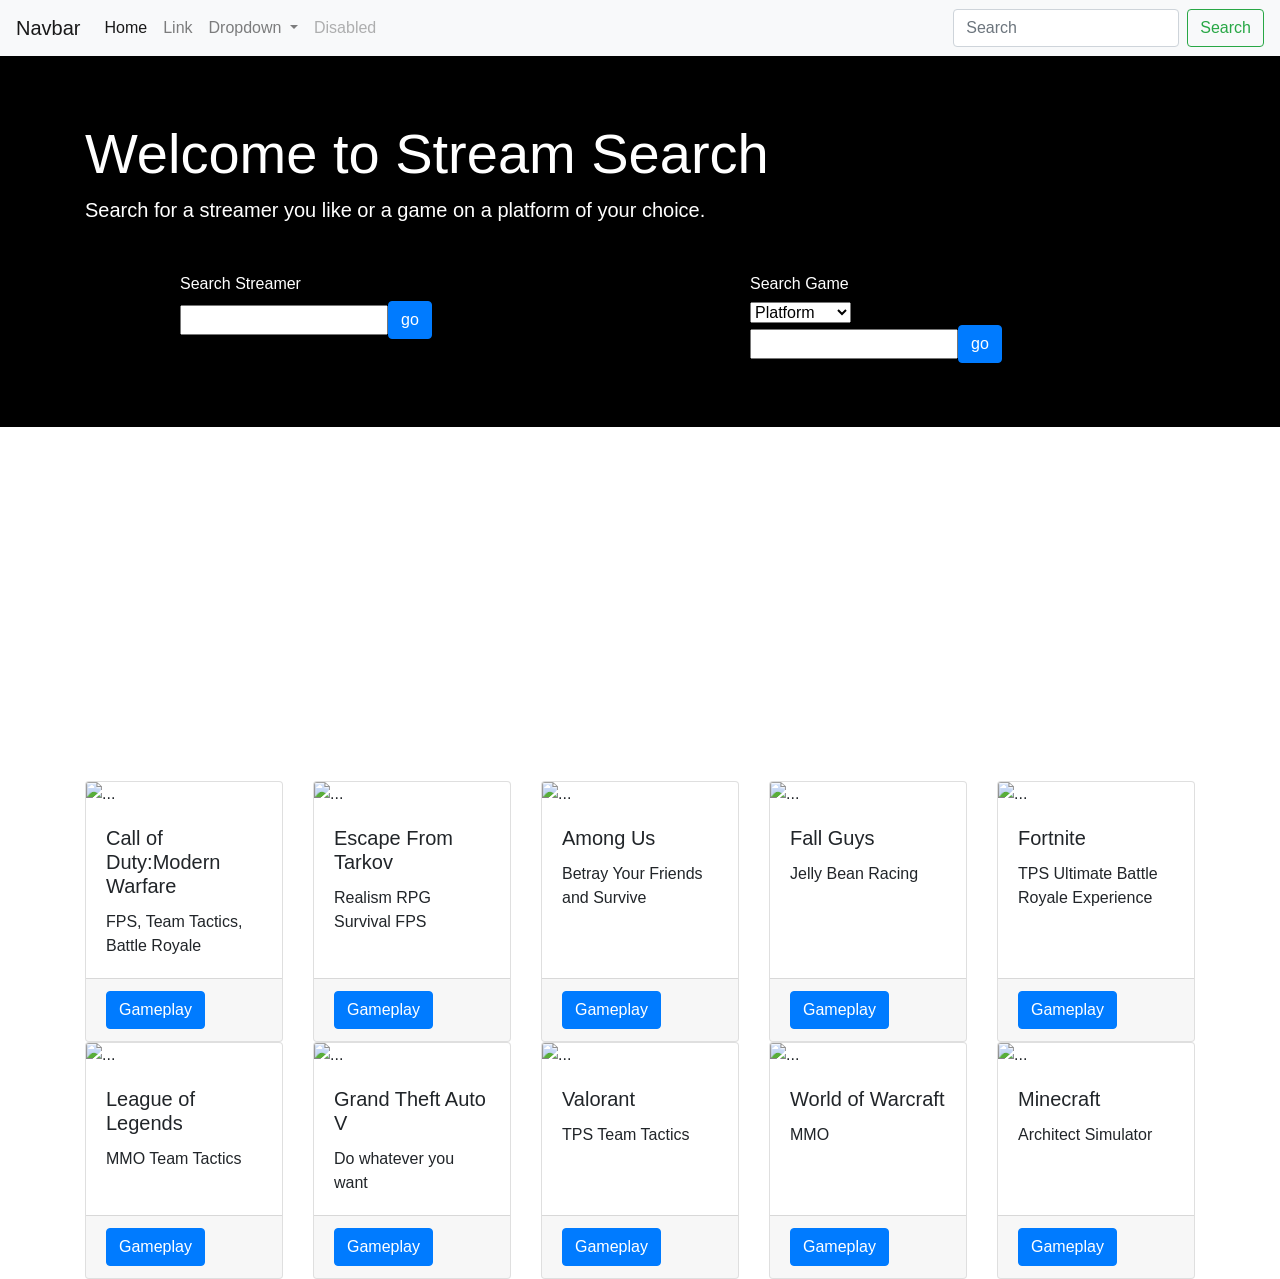
==== index.html @ 0a379860 "index name change" ====
<!DOCTYPE html>
<html lang="en">

<head>
    <meta charset="UTF-8">
    <meta name="viewport" content="width=device-width, initial-scale=1.0">
    <title>Document</title>

    <!-- Bootsrap CDN -->
    <link rel="stylesheet" href="https://stackpath.bootstrapcdn.com/bootstrap/4.5.2/css/bootstrap.min.css"
        integrity="sha384-JcKb8q3iqJ61gNV9KGb8thSsNjpSL0n8PARn9HuZOnIxN0hoP+VmmDGMN5t9UJ0Z" crossorigin="anonymous">

    <!-- Google Fonts CDN  -->
    <link href="https://fonts.googleapis.com/css2?family=EB+Garamond:wght@400;700&display=swap" rel="stylesheet">

    <!-- Font Awesome CDN  -->
    <script src="https://kit.fontawesome.com/6acb0d9fa3.js" crossorigin="anonymous"></script>

    <!-- Local Style Sheet -->
    <link rel="stylesheet" href="style.css">

</head>

<!-- chicken coop api -->
<!-- rawg -->
<!-- getvideoandaudio-->
<!-- 3rd party youtbube/twitch? -->

<!-- USECASE, allow for people to search for specefic streamers or streams of games they like -->

<body>
    <!-- index.html -->
    <!-- navbar with brand, about us, donate -->
    <nav class="navbar navbar-expand-lg navbar-light bg-light">
        <a class="navbar-brand" href="#">Navbar</a>
        <button class="navbar-toggler" type="button" data-toggle="collapse" data-target="#navbarSupportedContent"
            aria-controls="navbarSupportedContent" aria-expanded="false" aria-label="Toggle navigation">
            <span class="navbar-toggler-icon"></span>
        </button>

        <div class="collapse navbar-collapse" id="navbarSupportedContent">
            <ul class="navbar-nav mr-auto">
                <li class="nav-item active">
                    <a class="nav-link" href="#">Home <span class="sr-only">(current)</span></a>
                </li>
                <li class="nav-item">
                    <a class="nav-link" href="#">Link</a>
                </li>
                <li class="nav-item dropdown">
                    <a class="nav-link dropdown-toggle" href="#" id="navbarDropdown" role="button"
                        data-toggle="dropdown" aria-haspopup="true" aria-expanded="false">
                        Dropdown
                    </a>
                    <div class="dropdown-menu" aria-labelledby="navbarDropdown">
                        <a class="dropdown-item" href="#">Action</a>
                        <a class="dropdown-item" href="#">Another action</a>
                        <div class="dropdown-divider"></div>
                        <a class="dropdown-item" href="#">Something else here</a>
                    </div>
                </li>
                <li class="nav-item">
                    <a class="nav-link disabled" href="#">Disabled</a>
                </li>
            </ul>
            <form class="form-inline my-2 my-lg-0">
                <input class="form-control mr-sm-2" type="search" placeholder="Search" aria-label="Search">
                <button class="btn btn-outline-success my-2 my-sm-0" type="submit">Search</button>
            </form>
        </div>
    </nav>

    <!-- jumbotron with search and video back drop -->
    
        <div class="jumbotron jumbotron-fluid">
        
            <video autoplay muted loop poster="">
                <source src="" data-src="assets/jumboBG.mp4" type="video/mp4">
                <source src="" data-src="" type="video/mov">
                <source src="" data-src="" type="video/ogg">
            </video>
            <div class="container text-white">
        
                <h1 class="display-4">Welcome to Stream Search</h1>
                <p class="lead">Search for a streamer you like or a game on a platform of your choice.</p>
                <hr class="my-4">
                <div class="row justify-content-around">
                    <div class="col-lg-4">
                        <h6>Search Streamer</h6>
                        <input id="streamer"><button id="streamerGo" class="btn btn-primary">go</button>
                    </div>
                    <div class="col-lg-4">
                        <h6>Search Game</h6>
                        <form>
                            <select class="platforms">
                                <option value="platform">Platform</option>
                                <option value="pc">PC</option>
                                <option value="playstation-4">Playstation</option>
                                <option value="xbox-one">Xbox-One</option>
                                <option value="switch">Switch</option>
                            </select>
                        </form>
                        <input id="game"><button id="gameGo" class="btn btn-primary">go</button>
                    </div>
                </div>
        
            </div>
            <!-- /.container -->
        </div>
        <!-- /.jumbotron -->
        <!-- carousel looping through trending -->
        <!--Carousel Wrapper-->
        <div class="container">
            <div id="video-carousel-example" class="carousel slide carousel-fade" data-interval="false">
                <!--Indicators-->
                <ol class="carousel-indicators">
                    <li data-target="#video-carousel-example" data-slide-to="0" class="active"></li>
                    <li data-target="#video-carousel-example" data-slide-to="1"></li>
                    <li data-target="#video-carousel-example" data-slide-to="2"></li>
                </ol>
                <!--/.Indicators-->
                <!--Slides-->
                <div class="carousel-inner" role="listbox">
                    <div id="vid1" class="carousel-item active text-center">
                        <iframe width="560" height="315" src="https://www.youtube.com/embed/0E44DClsX5Q" frameborder="0" allow="accelerometer; autoplay; clipboard-write; encrypted-media; gyroscope; picture-in-picture" allowfullscreen></iframe>
                    </div>
                    <div class="carousel-item">
                        <video class="video-fluid" autoplay loop muted>
                            <source src="" type="video/mp4" />
                        </video>
                    </div>
                    <div class="carousel-item">
                        <video class="video-fluid" autoplay loop muted>
                            <source src="" type="video/mp4" />
                        </video>
                    </div>
                </div>
                <!--/.Slides-->
                <!--Controls-->
                <a class="carousel-control-prev" href="#video-carousel-example" role="button" data-slide="prev">
                    <span class="carousel-control-prev-icon" aria-hidden="true"></span>
                    <span class="sr-only">Previous</span>
                </a>
                <a class="carousel-control-next" href="#video-carousel-example" role="button" data-slide="next">
                    <span class="carousel-control-next-icon" aria-hidden="true"></span>
                    <span class="sr-only">Next</span>
                </a>
                <!--/.Controls-->
            </div>
            <!--Carousel Wrapper-->
        
            
            <!-- cards with trending -->
        
            <div class="card-deck">
                <div class="card">
                    <img src="https://images10.newegg.com/BizIntell/item/74/117/74-117-398/Call-of-Duty-Modern-Warfare-Xbox.jpg"
                        class="card-img-top" alt="...">
                    <div class="card-body">
                        <h5 class="card-title">Call of Duty:Modern Warfare</h5>
                        <p class="card-text">FPS, Team Tactics, Battle Royale</p>
                    </div>
                    <div class="card-footer">
                        <a href="https://www.youtube.com/watch?v=rXRQyd6_5j4" class="btn btn-primary">Gameplay</a>
                    </div>
                </div>
                <div class="card">
                    <img src="https://esportsobserver.com/wp-content/uploads/2020/06/Twitch-Top10s.jpg" class="card-img-top"
                        alt="...">
                    <div class="card-body">
                        <h5 class="card-title">Escape From Tarkov</h5>
                        <p class="card-text">Realism RPG Survival FPS</p>
                    </div>
                    <div class="card-footer">
                        <a href="https://www.youtube.com/watch?v=a70_QmnjhCU" class="btn btn-primary">Gameplay</a>
                    </div>
                </div>
                <div class="card">
                    <img src="https://steamcdn-a.akamaihd.net/steam/apps/945360/header.jpg?t=1581973789" class="card-img-top"
                        alt="...">
                    <div class="card-body">
                        <h5 class="card-title">Among Us</h5>
                        <p class="card-text">Betray Your Friends and Survive</p>
                    </div>
                    <div class="card-footer">
                        <a href="https://www.youtube.com/watch?v=mnpjpdhUNjY" class="btn btn-primary">Gameplay</a>
                    </div>
                </div>
                <div class="card">
                    <img src="https://steamcdn-a.akamaihd.net/steam/apps/1097150/header.jpg?t=1598911632" class="card-img-top"
                        alt="...">
                    <div class="card-body">
                        <h5 class="card-title">Fall Guys</h5>
                        <p class="card-text">Jelly Bean Racing</p>
                    </div>
                    <div class="card-footer">
                        <a href="https://www.youtube.com/watch?v=FcITAzKW3fY" class="btn btn-primary">Gameplay</a>
                    </div>
                </div>
                <div class="card">
                    <img src="https://cdn02.nintendo-europe.com/media/images/10_share_images/games_15/nintendo_switch_download_software_1/H2x1_NSwitchDS_Fortnite_Chapter2Season4_image1280w.jpg"
                        class="card-img-top" alt="...">
                    <div class="card-body">
                        <h5 class="card-title">Fortnite</h5>
                        <p class="card-text">TPS Ultimate Battle Royale Experience</p>
                    </div>
                    <div class="card-footer">
                        <a href="https://www.youtube.com/watch?v=ygvGLIgi0v0" class="btn btn-primary">Gameplay</a>
                    </div>
                </div>
            </div>
        
        
            <div class="card-deck">
                <div class="card">
                    <img src="https://cdn1.dotesports.com/wp-content/uploads/2019/09/12195522/league-of-legends.jpg"
                        class="card-img-top" alt="...">
                    <div class="card-body">
                        <h5 class="card-title">League of Legends</h5>
                        <p class="card-text">MMO Team Tactics</p>
                    </div>
                    <div class="card-footer">
                        <a href="https://www.youtube.com/watch?v=6jRfu885ynE" class="btn btn-primary">Gameplay</a>
                    </div>
                </div>
                <div class="card">
                    <img src="https://steamcdn-a.akamaihd.net/steam/apps/271590/capsule_616x353.jpg?t=1592866696"
                        class="card-img-top" alt="...">
                    <div class="card-body">
                        <h5 class="card-title">Grand Theft Auto V</h5>
                        <p class="card-text">Do whatever you want</p>
                    </div>
                    <div class="card-footer">
                        <a href="https://www.youtube.com/watch?v=d74REG039Dk" class="btn btn-primary">Gameplay</a>
                    </div>
                </div>
                <div class="card">
                    <img src="https://image-cdn.essentiallysports.com/wp-content/uploads/20200601234858/valorant-personajes-1.jpg"
                        class="card-img-top" alt="...">
                    <div class="card-body">
                        <h5 class="card-title">Valorant</h5>
                        <p class="card-text">TPS Team Tactics</p>
                    </div>
                    <div class="card-footer">
                        <a href="https://www.youtube.com/watch?v=g8amyzDHOKw" class="btn btn-primary">Gameplay</a>
                    </div>
                </div>
                <div class="card">
                    <img src="https://i.gadgets360cdn.com/large/world-of-warcraft_1515269153610.jpg" class="card-img-top"
                        alt="...">
                    <div class="card-body">
                        <h5 class="card-title">World of Warcraft</h5>
                        <p class="card-text">MMO</p>
                    </div>
                    <div class="card-footer">
                        <a href="https://www.youtube.com/watch?v=0j9FblQUzQU" class="btn btn-primary">Gameplay</a>
                    </div>
                </div>
                <div class="card">
                    <img src="https://cdn.vox-cdn.com/thumbor/2D0fSxmi24Zw7aaB3M_TViUavrc=/1400x788/filters:format(jpeg)/cdn.vox-cdn.com/uploads/chorus_asset/file/15957232/0fe20042_0bb8_4781_82f4_7130f928b021.jpg"
                        class="card-img-top" alt="...">
                    <div class="card-body">
                        <h5 class="card-title">Minecraft</h5>
                        <p class="card-text">Architect Simulator</p>
                    </div>
                    <div class="card-footer">
                        <a href="https://www.youtube.com/watch?v=MmB9b5njVbA" class="btn btn-primary">Gameplay</a>
                    </div>
                </div>
            </div>
        </div>
        <!-- footer  -->

        <!-- search results -->
        <!-- collapsable streamer results -->
        <!-- plugin video of live stream or clips -->
        <!-- cards of data about them and games played, games played link to game results -->

        <!-- collapsable games results -->
        <!-- carousel of videos plugins of top results -->
        <!-- card with data about game -->
    
    <script>


    </script>







<script src="https://code.jquery.com/jquery-3.5.1.min.js"
    integrity="sha256-9/aliU8dGd2tb6OSsuzixeV4y/faTqgFtohetphbbj0=" crossorigin="anonymous"></script>
<script src="https://cdnjs.cloudflare.com/ajax/libs/popper.js/1.14.3/umd/popper.min.js"
    integrity="sha384-ZMP7rVo3mIykV+2+9J3UJ46jBk0WLaUAdn689aCwoqbBJiSnjAK/l8WvCWPIPm49"
    crossorigin="anonymous"></script>
<script src="https://stackpath.bootstrapcdn.com/bootstrap/4.1.3/js/bootstrap.min.js"
    integrity="sha384-ChfqqxuZUCnJSK3+MXmPNIyE6ZbWh2IMqE241rYiqJxyMiZ6OW/JmZQ5stwEULTy"
    crossorigin="anonymous"></script>
<script src="script.js"></script>
</body>

</html>
---- style.css ----
.jumbotron {
  position: relative;
  overflow: hidden;
  background-color:black;
}
.jumbotron video {
  position: absolute;
  z-index: 1;
  top: 0;
  width:100%;
  height:100%;
  /*  object-fit is not supported on IE  */
  object-fit: cover;
  opacity:0.5;
}
.jumbotron .container {
  z-index: 2;
  position: relative;
}
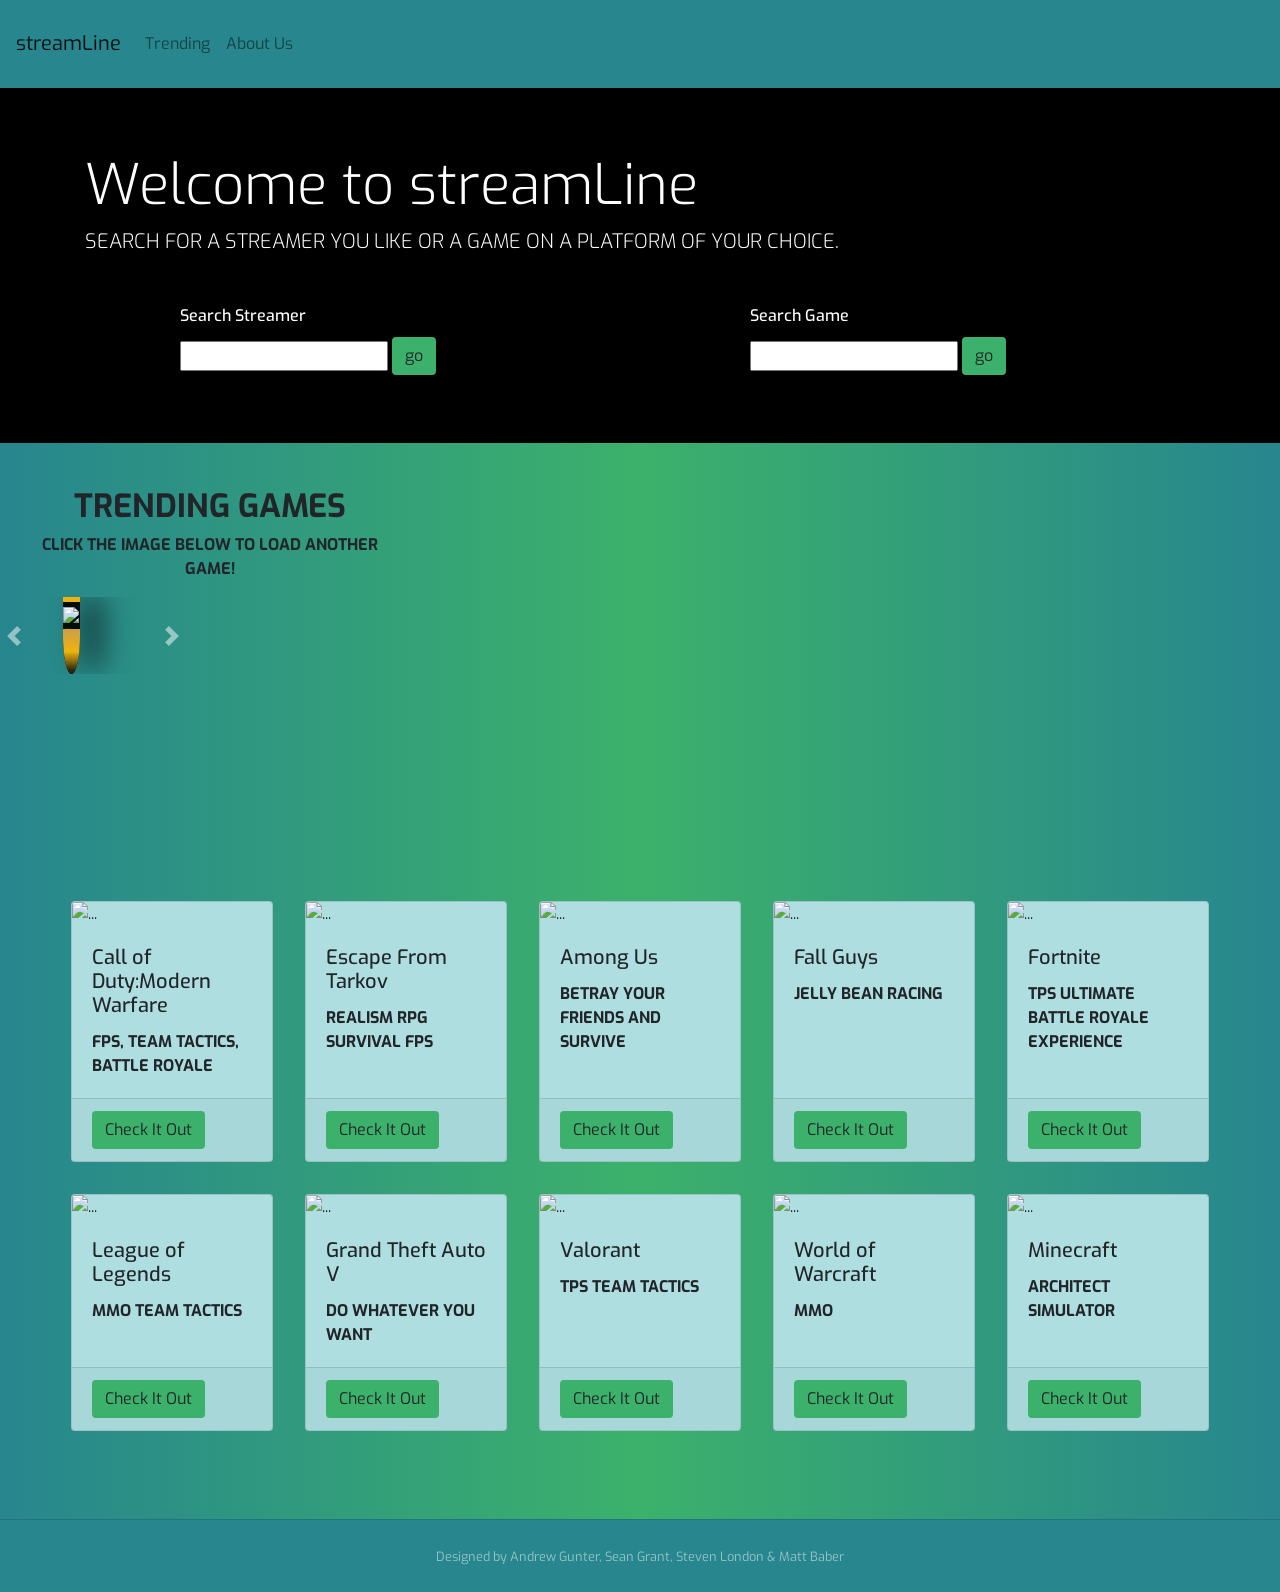
==== commit 48ae3fc8: "final push" ====
--- a/index.html
+++ b/index.html
@@ -4,6 +4,8 @@
 <head>
     <meta charset="UTF-8">
     <meta name="viewport" content="width=device-width, initial-scale=1.0">
+    <meta name="viewport" content="width=device-width, initial-scale=1, shrink-to-fit=no">
+
     <title>Document</title>
 
     <!-- Bootsrap CDN -->
@@ -11,7 +13,7 @@
         integrity="sha384-JcKb8q3iqJ61gNV9KGb8thSsNjpSL0n8PARn9HuZOnIxN0hoP+VmmDGMN5t9UJ0Z" crossorigin="anonymous">
 
     <!-- Google Fonts CDN  -->
-    <link href="https://fonts.googleapis.com/css2?family=EB+Garamond:wght@400;700&display=swap" rel="stylesheet">
+    <link href="https://fonts.googleapis.com/css2?family=Exo:wght@500;800&display=swap" rel="stylesheet">
 
     <!-- Font Awesome CDN  -->
     <script src="https://kit.fontawesome.com/6acb0d9fa3.js" crossorigin="anonymous"></script>
@@ -21,18 +23,11 @@
 
 </head>
 
-<!-- chicken coop api -->
-<!-- rawg -->
-<!-- getvideoandaudio-->
-<!-- 3rd party youtbube/twitch? -->
-
-<!-- USECASE, allow for people to search for specefic streamers or streams of games they like -->
+
 
 <body>
-    <!-- index.html -->
-    <!-- navbar with brand, about us, donate -->
-    <nav class="navbar navbar-expand-lg navbar-light bg-light">
-        <a class="navbar-brand" href="#">Navbar</a>
+    <nav class="navbar navbar-expand-lg navbar-light navbar-bg">
+        <a class="navbar-brand" href="index.html">streamLine</a>
         <button class="navbar-toggler" type="button" data-toggle="collapse" data-target="#navbarSupportedContent"
             aria-controls="navbarSupportedContent" aria-expanded="false" aria-label="Toggle navigation">
             <span class="navbar-toggler-icon"></span>
@@ -40,119 +35,199 @@
 
         <div class="collapse navbar-collapse" id="navbarSupportedContent">
             <ul class="navbar-nav mr-auto">
-                <li class="nav-item active">
-                    <a class="nav-link" href="#">Home <span class="sr-only">(current)</span></a>
+                <li class="nav-item">
+                    <a class="nav-link" href="#">Trending</a>
                 </li>
                 <li class="nav-item">
-                    <a class="nav-link" href="#">Link</a>
+                    <a class="nav-link" href="#">About Us</a>
                 </li>
-                <li class="nav-item dropdown">
-                    <a class="nav-link dropdown-toggle" href="#" id="navbarDropdown" role="button"
-                        data-toggle="dropdown" aria-haspopup="true" aria-expanded="false">
-                        Dropdown
+
+            </ul>
+            <div class="icon rounded">
+                <a href="https://github.com/Itsacoup"><i class="fab fa-git-alt px-2"
+                        style="color: #F05133; font-size: 3em;"></i></a>
+            </div>
+        </div>
+    </nav>
+
+    <!-- jumbotron with search and video back drop -->
+
+    <div class="jumbotron jumbotron-fluid">
+
+        <video autoplay muted loop poster="">
+            <source src="assets/jumboBG.mp4" data-src="" type="video/mp4">
+            <source src="" data-src="" type="video/mov">
+            <source src="" data-src="" type="video/ogg">
+        </video>
+        <div class="container text-white">
+            <h1 class="display-4">Welcome to streamLine</h1>
+            <p class="lead">Search for a streamer you like or a game on a platform of your choice.</p>
+            <hr class="my-4">
+            <div class="row justify-content-around">
+                <div class="col-lg-4">
+                    <h6>Search Streamer</h6>
+                    <input id="streamer"><button id="streamerGo" class="btn btn-bg m-1">go</button>
+                </div>
+                <div class="col-lg-4">
+                    <h6>Search Game</h6>
+                    <input id="game"><button id="gameGo" class="btn btn-bg m-1">go</button>
+                </div>
+            </div>
+
+        </div>
+
+    </div>
+
+
+    <div class="container-fluid d-flex">
+        <div id="homeContent" class="album-sec">
+
+            <div class="row">
+                <div class="col-md-12">
+                    <div class="header text-center">
+                        <!-- Title -->
+                        <h2> Trending Games </h2>
+                        <!-- Discription of game/ streamer-->
+                        <p> Click the image below to load another game! </p>
+                    </div>
+                </div>
+            </div>
+
+            <div class="row mb-5 d-flex justify-content-between">
+                <div id="carouselExampleControls" class="carousel slide" data-interval="false">
+
+                    <div class="carousel-inner ml-5">
+
+                        <div class="carousel-item active">
+                            <div class="col-md-3">
+                                <div class="single-album">
+                                    <div class="album-img">
+                                        <!-- Input GAME/STREAMER Image here-->
+                                        <img id="carImg1" src="" alt="Second slide">
+                                    </div>
+                                    <div class="album-content">
+                                        <div class="album-info">
+                                            <!-- INPUT GAME/ STREAMER NAME-->
+                                            <h3 id="carTitle1"></h3>
+                                            <!-- GAME/STREMAER STYLE-->
+                                            <P id="carGenre1"></p>
+                                        </div>
+                                        <!-- INPUT GAME/STREAMER INFORMATION -->
+                                        <p id="carDescript1" class="album-text p-4"></p>
+                                    </div>
+                                </div>
+                            </div>
+                        </div>
+
+
+
+
+                        <div class="carousel-item">
+                            <div class="col-md-3">
+                                <div class="single-album">
+                                    <div class="album-img">
+                                        <!-- Input GAME/STREAMER Image here-->
+                                        <img id="carImg2" src="" alt="Second slide">
+                                    </div>
+                                    <div class="album-content">
+                                        <div class="album-info">
+                                            <!-- INPUT GAME/ STREAMER NAME-->
+                                            <h3 id="carTitle2"></h3>
+                                            <!-- GAME/STREMAER STYLE-->
+                                            <P id="carGenre2"></p>
+                                        </div>
+                                        <!-- INPUT GAME/STREAMER INFORMATION -->
+                                        <p id="carDescript2" class="album-text p-4"></p>
+                                    </div>
+                                </div>
+                            </div>
+                        </div>
+
+
+
+
+
+
+
+
+
+                    </div>
+
+                    <a class="carousel-control-prev carSlide" href="#carouselExampleControls" role="button"
+                        data-slide="prev">
+                        <span class="carousel-control-prev-icon" aria-hidden="true"></span>
+                        <span class="sr-only">Previous</span>
                     </a>
-                    <div class="dropdown-menu" aria-labelledby="navbarDropdown">
-                        <a class="dropdown-item" href="#">Action</a>
-                        <a class="dropdown-item" href="#">Another action</a>
-                        <div class="dropdown-divider"></div>
-                        <a class="dropdown-item" href="#">Something else here</a>
-                    </div>
-                </li>
-                <li class="nav-item">
-                    <a class="nav-link disabled" href="#">Disabled</a>
-                </li>
-            </ul>
-            <form class="form-inline my-2 my-lg-0">
-                <input class="form-control mr-sm-2" type="search" placeholder="Search" aria-label="Search">
-                <button class="btn btn-outline-success my-2 my-sm-0" type="submit">Search</button>
-            </form>
-        </div>
-    </nav>
-
-    <!-- jumbotron with search and video back drop -->
-    
-        <div class="jumbotron jumbotron-fluid">
-        
-            <video autoplay muted loop poster="">
-                <source src="" data-src="assets/jumboBG.mp4" type="video/mp4">
-                <source src="" data-src="" type="video/mov">
-                <source src="" data-src="" type="video/ogg">
-            </video>
-            <div class="container text-white">
-        
-                <h1 class="display-4">Welcome to Stream Search</h1>
-                <p class="lead">Search for a streamer you like or a game on a platform of your choice.</p>
-                <hr class="my-4">
-                <div class="row justify-content-around">
-                    <div class="col-lg-4">
-                        <h6>Search Streamer</h6>
-                        <input id="streamer"><button id="streamerGo" class="btn btn-primary">go</button>
-                    </div>
-                    <div class="col-lg-4">
-                        <h6>Search Game</h6>
-                        <form>
-                            <select class="platforms">
-                                <option value="platform">Platform</option>
-                                <option value="pc">PC</option>
-                                <option value="playstation-4">Playstation</option>
-                                <option value="xbox-one">Xbox-One</option>
-                                <option value="switch">Switch</option>
-                            </select>
-                        </form>
-                        <input id="game"><button id="gameGo" class="btn btn-primary">go</button>
-                    </div>
-                </div>
-        
-            </div>
-            <!-- /.container -->
-        </div>
-        <!-- /.jumbotron -->
-        <!-- carousel looping through trending -->
+                    <a class="carousel-control-next carSlide" href="#carouselExampleControls" role="button"
+                        data-slide="next">
+                        <span class="carousel-control-next-icon" aria-hidden="true"></span>
+                        <span class="sr-only">Next</span>
+                    </a>
+                </div>
+
+                <div id="mainContent" class="ml-auto my-5">
+                    <div id="vidOnLoad" style="text-align:center">
+
+                    </div>
+                </div>
+
+            </div>
+
+
+        </div>
+
         <!--Carousel Wrapper-->
-        <div class="container">
-            <div id="video-carousel-example" class="carousel slide carousel-fade" data-interval="false">
-                <!--Indicators-->
-                <ol class="carousel-indicators">
-                    <li data-target="#video-carousel-example" data-slide-to="0" class="active"></li>
-                    <li data-target="#video-carousel-example" data-slide-to="1"></li>
-                    <li data-target="#video-carousel-example" data-slide-to="2"></li>
-                </ol>
-                <!--/.Indicators-->
-                <!--Slides-->
-                <div class="carousel-inner" role="listbox">
-                    <div id="vid1" class="carousel-item active text-center">
-                        <iframe width="560" height="315" src="https://www.youtube.com/embed/0E44DClsX5Q" frameborder="0" allow="accelerometer; autoplay; clipboard-write; encrypted-media; gyroscope; picture-in-picture" allowfullscreen></iframe>
-                    </div>
-                    <div class="carousel-item">
-                        <video class="video-fluid" autoplay loop muted>
-                            <source src="" type="video/mp4" />
-                        </video>
-                    </div>
-                    <div class="carousel-item">
-                        <video class="video-fluid" autoplay loop muted>
-                            <source src="" type="video/mp4" />
-                        </video>
-                    </div>
-                </div>
-                <!--/.Slides-->
-                <!--Controls-->
-                <a class="carousel-control-prev" href="#video-carousel-example" role="button" data-slide="prev">
-                    <span class="carousel-control-prev-icon" aria-hidden="true"></span>
-                    <span class="sr-only">Previous</span>
-                </a>
-                <a class="carousel-control-next" href="#video-carousel-example" role="button" data-slide="next">
-                    <span class="carousel-control-next-icon" aria-hidden="true"></span>
-                    <span class="sr-only">Next</span>
-                </a>
-                <!--/.Controls-->
-            </div>
-            <!--Carousel Wrapper-->
-        
-            
-            <!-- cards with trending -->
-        
+        <div id="results" class="collapse">
+            <div id="gameRow" class="row justify-content-between d-flex align-items-center">
+                <div class="col-lg-3 pr-0 text-center" id="gameData1">
+                    <div class="card my-4">
+                        <div class="card-body">
+                            <h3 id="currentGame" class="card-title"></h3>
+                        </div>
+                    </div>
+                    <div class="card my-4">
+                        <div class="card-body">
+                            <img class="card-title img-fluid" id="gamePoster">
+                            <p class="card-text"></p>
+
+                        </div>
+                    </div>
+                    <div class="card my-4">
+                        <div class="card-body">
+                            <h4><a id="currentWebsite" href="">Official Page</a></h4>
+                        </div>
+                    </div>
+                </div>
+                <div class="col-lg-6 p-0 text-center">
+                    <div id="vidResult" style="text-align:center">
+                        <iframe width="800" height="450" src="https://www.youtube.com/embed/KmMFCvVty_U" frameborder="0"
+                            allow="accelerometer; autoplay; clipboard-write; encrypted-media; gyroscope; picture-in-picture"
+                            allowfullscreen></iframe>
+                    </div>
+                </div>
+                <div class="col-lg-3 pl-0" id="gameData2">
+                    <div class="card my-5">
+                        <div class="card-body">
+                            <h5 class="card-title">Description and Rating:</h5>
+                            <p id="gameDescription" class="card-text"></p>
+                            <h3 id="rating"></h3>
+                        </div>
+                    </div>
+                </div>
+            </div>
+        </div>
+    </div>
+    <div class="row">
+        <br>
+        <br>
+        <br>
+        <br>
+    </div>
+    <!-- cards with trending -->
+    <div class="container mt-5">
+        <div class="row">
             <div class="card-deck">
-                <div class="card">
+                <div class="card m-3 gamecard" data-game="Call of Duty Warzone">
                     <img src="https://images10.newegg.com/BizIntell/item/74/117/74-117-398/Call-of-Duty-Modern-Warfare-Xbox.jpg"
                         class="card-img-top" alt="...">
                     <div class="card-body">
@@ -160,10 +235,10 @@
                         <p class="card-text">FPS, Team Tactics, Battle Royale</p>
                     </div>
                     <div class="card-footer">
-                        <a href="https://www.youtube.com/watch?v=rXRQyd6_5j4" class="btn btn-primary">Gameplay</a>
-                    </div>
-                </div>
-                <div class="card">
+                        <button class="btn btn-bg">Check It Out</button>
+                    </div>
+                </div>
+                <div class="card m-3 gamecard" data-game="Escape From Tarkov">
                     <img src="https://esportsobserver.com/wp-content/uploads/2020/06/Twitch-Top10s.jpg" class="card-img-top"
                         alt="...">
                     <div class="card-body">
@@ -171,10 +246,10 @@
                         <p class="card-text">Realism RPG Survival FPS</p>
                     </div>
                     <div class="card-footer">
-                        <a href="https://www.youtube.com/watch?v=a70_QmnjhCU" class="btn btn-primary">Gameplay</a>
-                    </div>
-                </div>
-                <div class="card">
+                        <button class="btn btn-bg">Check It Out</button>
+                    </div>
+                </div>
+                <div class="card m-3 gamecard" data-game="Among Us">
                     <img src="https://steamcdn-a.akamaihd.net/steam/apps/945360/header.jpg?t=1581973789" class="card-img-top"
                         alt="...">
                     <div class="card-body">
@@ -182,10 +257,10 @@
                         <p class="card-text">Betray Your Friends and Survive</p>
                     </div>
                     <div class="card-footer">
-                        <a href="https://www.youtube.com/watch?v=mnpjpdhUNjY" class="btn btn-primary">Gameplay</a>
-                    </div>
-                </div>
-                <div class="card">
+                        <button class="btn btn-bg">Check It Out</button>
+                    </div>
+                </div>
+                <div class="card m-3 gamecard" data-game="Fall Guys">
                     <img src="https://steamcdn-a.akamaihd.net/steam/apps/1097150/header.jpg?t=1598911632" class="card-img-top"
                         alt="...">
                     <div class="card-body">
@@ -193,10 +268,10 @@
                         <p class="card-text">Jelly Bean Racing</p>
                     </div>
                     <div class="card-footer">
-                        <a href="https://www.youtube.com/watch?v=FcITAzKW3fY" class="btn btn-primary">Gameplay</a>
-                    </div>
-                </div>
-                <div class="card">
+                        <button class="btn btn-bg">Check It Out</button>
+                    </div>
+                </div>
+                <div class="card m-3 gamecard" data-game="Fortnite">
                     <img src="https://cdn02.nintendo-europe.com/media/images/10_share_images/games_15/nintendo_switch_download_software_1/H2x1_NSwitchDS_Fortnite_Chapter2Season4_image1280w.jpg"
                         class="card-img-top" alt="...">
                     <div class="card-body">
@@ -204,14 +279,15 @@
                         <p class="card-text">TPS Ultimate Battle Royale Experience</p>
                     </div>
                     <div class="card-footer">
-                        <a href="https://www.youtube.com/watch?v=ygvGLIgi0v0" class="btn btn-primary">Gameplay</a>
-                    </div>
-                </div>
-            </div>
-        
-        
+                        <button class="btn btn-bg">Check It Out</button>
+                    </div>
+                </div>
+            </div>
+        </div>
+
+        <div class="row">
             <div class="card-deck">
-                <div class="card">
+                <div class="card m-3 gamecard" data-game="League of Legends">
                     <img src="https://cdn1.dotesports.com/wp-content/uploads/2019/09/12195522/league-of-legends.jpg"
                         class="card-img-top" alt="...">
                     <div class="card-body">
@@ -219,10 +295,10 @@
                         <p class="card-text">MMO Team Tactics</p>
                     </div>
                     <div class="card-footer">
-                        <a href="https://www.youtube.com/watch?v=6jRfu885ynE" class="btn btn-primary">Gameplay</a>
-                    </div>
-                </div>
-                <div class="card">
+                        <button class="btn btn-bg">Check It Out</button>
+                    </div>
+                </div>
+                <div class="card m-3 gamecard" data-game="Grand Theft Auto V">
                     <img src="https://steamcdn-a.akamaihd.net/steam/apps/271590/capsule_616x353.jpg?t=1592866696"
                         class="card-img-top" alt="...">
                     <div class="card-body">
@@ -230,10 +306,10 @@
                         <p class="card-text">Do whatever you want</p>
                     </div>
                     <div class="card-footer">
-                        <a href="https://www.youtube.com/watch?v=d74REG039Dk" class="btn btn-primary">Gameplay</a>
-                    </div>
-                </div>
-                <div class="card">
+                        <button class="btn btn-bg">Check It Out</button>
+                    </div>
+                </div>
+                <div class="card m-3 gamecard" data-game="Valorant">
                     <img src="https://image-cdn.essentiallysports.com/wp-content/uploads/20200601234858/valorant-personajes-1.jpg"
                         class="card-img-top" alt="...">
                     <div class="card-body">
@@ -241,10 +317,10 @@
                         <p class="card-text">TPS Team Tactics</p>
                     </div>
                     <div class="card-footer">
-                        <a href="https://www.youtube.com/watch?v=g8amyzDHOKw" class="btn btn-primary">Gameplay</a>
-                    </div>
-                </div>
-                <div class="card">
+                        <button class="btn btn-bg">Check It Out</button>
+                    </div>
+                </div>
+                <div class="card m-3 gamecard" data-game="World of Warcraft">
                     <img src="https://i.gadgets360cdn.com/large/world-of-warcraft_1515269153610.jpg" class="card-img-top"
                         alt="...">
                     <div class="card-body">
@@ -252,10 +328,10 @@
                         <p class="card-text">MMO</p>
                     </div>
                     <div class="card-footer">
-                        <a href="https://www.youtube.com/watch?v=0j9FblQUzQU" class="btn btn-primary">Gameplay</a>
-                    </div>
-                </div>
-                <div class="card">
+                        <button class="btn btn-bg">Check It Out</button>
+                    </div>
+                </div>
+                <div class="card m-3 gamecard" data-game="Minecraft">
                     <img src="https://cdn.vox-cdn.com/thumbor/2D0fSxmi24Zw7aaB3M_TViUavrc=/1400x788/filters:format(jpeg)/cdn.vox-cdn.com/uploads/chorus_asset/file/15957232/0fe20042_0bb8_4781_82f4_7130f928b021.jpg"
                         class="card-img-top" alt="...">
                     <div class="card-body">
@@ -263,42 +339,35 @@
                         <p class="card-text">Architect Simulator</p>
                     </div>
                     <div class="card-footer">
-                        <a href="https://www.youtube.com/watch?v=MmB9b5njVbA" class="btn btn-primary">Gameplay</a>
-                    </div>
-                </div>
-            </div>
-        </div>
-        <!-- footer  -->
-
-        <!-- search results -->
-        <!-- collapsable streamer results -->
-        <!-- plugin video of live stream or clips -->
-        <!-- cards of data about them and games played, games played link to game results -->
-
-        <!-- collapsable games results -->
-        <!-- carousel of videos plugins of top results -->
-        <!-- card with data about game -->
-    
-    <script>
-
-
-    </script>
-
-
-
-
-
-
-
-<script src="https://code.jquery.com/jquery-3.5.1.min.js"
-    integrity="sha256-9/aliU8dGd2tb6OSsuzixeV4y/faTqgFtohetphbbj0=" crossorigin="anonymous"></script>
-<script src="https://cdnjs.cloudflare.com/ajax/libs/popper.js/1.14.3/umd/popper.min.js"
-    integrity="sha384-ZMP7rVo3mIykV+2+9J3UJ46jBk0WLaUAdn689aCwoqbBJiSnjAK/l8WvCWPIPm49"
-    crossorigin="anonymous"></script>
-<script src="https://stackpath.bootstrapcdn.com/bootstrap/4.1.3/js/bootstrap.min.js"
-    integrity="sha384-ChfqqxuZUCnJSK3+MXmPNIyE6ZbWh2IMqE241rYiqJxyMiZ6OW/JmZQ5stwEULTy"
-    crossorigin="anonymous"></script>
-<script src="script.js"></script>
+                        <button class="btn btn-bg">Check It Out</button>
+                    </div>
+                </div>
+            </div>
+        </div>
+    </div>
+
+    <br>
+    <br>
+    <br>
+
+    <footer id="sticky-footer" class="py-4 card-footer footer-bg text-white-50">
+        <div class="container text-center">
+            <small> Designed by Andrew Gunter, Sean Grant, Steven London & Matt Baber</small>
+        </div>
+    </footer>
+
+
+
+
+    <script src="https://code.jquery.com/jquery-3.5.1.min.js"
+        integrity="sha256-9/aliU8dGd2tb6OSsuzixeV4y/faTqgFtohetphbbj0=" crossorigin="anonymous"></script>
+    <script src="https://cdnjs.cloudflare.com/ajax/libs/popper.js/1.14.3/umd/popper.min.js"
+        integrity="sha384-ZMP7rVo3mIykV+2+9J3UJ46jBk0WLaUAdn689aCwoqbBJiSnjAK/l8WvCWPIPm49"
+        crossorigin="anonymous"></script>
+    <script src="https://stackpath.bootstrapcdn.com/bootstrap/4.1.3/js/bootstrap.min.js"
+        integrity="sha384-ChfqqxuZUCnJSK3+MXmPNIyE6ZbWh2IMqE241rYiqJxyMiZ6OW/JmZQ5stwEULTy"
+        crossorigin="anonymous"></script>
+    <script src="script.js"></script>
 </body>
 
 </html>
--- a/style.css
+++ b/style.css
@@ -1,3 +1,20 @@
+body {
+  background-image: linear-gradient(to right, #27868e, #3cb16b, #27868e);
+  font-family: 'Exo', sans-serif;
+}
+
+.navbar-bg {
+  background-color: #27868e;
+}
+
+.btn-bg {
+  background-color: #3cb16b !important;
+}
+
+.footer-bg {
+  background-color: #27868e;
+}
+
 .jumbotron {
   position: relative;
   overflow: hidden;
@@ -9,11 +26,161 @@
   top: 0;
   width:100%;
   height:100%;
-  /*  object-fit is not supported on IE  */
   object-fit: cover;
   opacity:0.5;
 }
 .jumbotron .container {
   z-index: 2;
   position: relative;
-}+}
+
+#gameDescription {
+  font-weight: 500 !important;
+  font-size: .75rem !important;
+}
+
+.album-text {
+  font-weight: 500 !important;
+  font-size: .75rem !important;
+}
+
+.card {
+  background-color: #aedee0 !important; 
+}
+
+
+/* carousel
+css start */
+
+/* HEADER */
+.header {
+  margin: 3%;
+}
+
+.header h2,
+p {
+  text-transform: uppercase;
+  /* TEXT ALL UPPERCASE */
+  font-weight: bold;
+  /* MAKE TEXT BOLD */
+}
+
+.carousel {
+  position: absolute;
+  z-index: 1;
+}
+
+
+
+#mainContent {
+  position: relative;
+  left: 75%;
+  z-index: 2;
+}
+
+.single-album {
+  width: 100%;
+  height: 140%;
+  position: relative;
+  padding: 0;
+  margin: 0;
+  margin-right: 0px;
+  overflow: hidden;
+  box-shadow: 20px 0px 30px 0px rgba(0, 0, 0, 0.782);
+  border-radius: 0% 0% 50% 50%;
+  background: rgba(0, 0, 0, 0.905);
+  display: block;
+
+}
+
+.album-img {
+  display: block;
+  background-position: center;
+  padding: auto;
+  padding-top: 5px;
+  padding-bottom: 0px;
+  margin: auto;
+  overflow: hidden;
+  border-top: #eeb310 5px;
+  border-style: solid;
+  border-left: none;
+  border-right: none;
+}
+
+.album-img img {
+
+  width: 100%;
+  height: 200%;
+  transition: 0.4s;
+
+}
+
+.single-album:hover .album-img img {
+  transform: scale(1.5, 1.5);
+}
+
+.album-content {
+  /*  padding: auto;
+  margin-left: 10%; */
+  padding: 0;
+  margin: 0;
+  height: 45px;
+  width: 100%;
+  overflow: hidden;
+  text-align: center;
+  display: block;
+  position: absolute;
+  bottom: 0;
+  transition: all .50s;
+  background: #FDE08D;
+  background: -webkit-linear-gradient(top, #cc9e48, #eeb310, #09060075);
+  /* border-style: groove;
+  border-color: aliceblue; */
+}
+
+
+
+.single-album:hover .album-content {
+  height: 80%;
+  background: rgba(9, 189, 255, 0.391);
+}
+
+.album-info {
+  transition: all .8s;
+  padding: 0;
+  margin: 0;
+
+}
+
+.album-info h3 {
+  font-size: 25px;
+  content: white;
+  text-transform: uppercase;
+  padding: 0;
+  margin: 0;
+}
+
+.single-album:hover .album-info h3 {
+  color: rgb(255, 42, 195);
+  font-weight: bolder;
+
+}
+
+.album-info p {
+  color: rgb(255, 255, 255);
+  margin-top: 10px;
+  padding: auto;
+}
+
+.album-text {
+  font-size: 15px;
+  overflow: hidden;
+  display: relative;
+  justify-content: space-evenly;
+  text-align: center;
+  color: rgb(255, 255, 255);
+
+}
+
+/* carousel
+css end */
